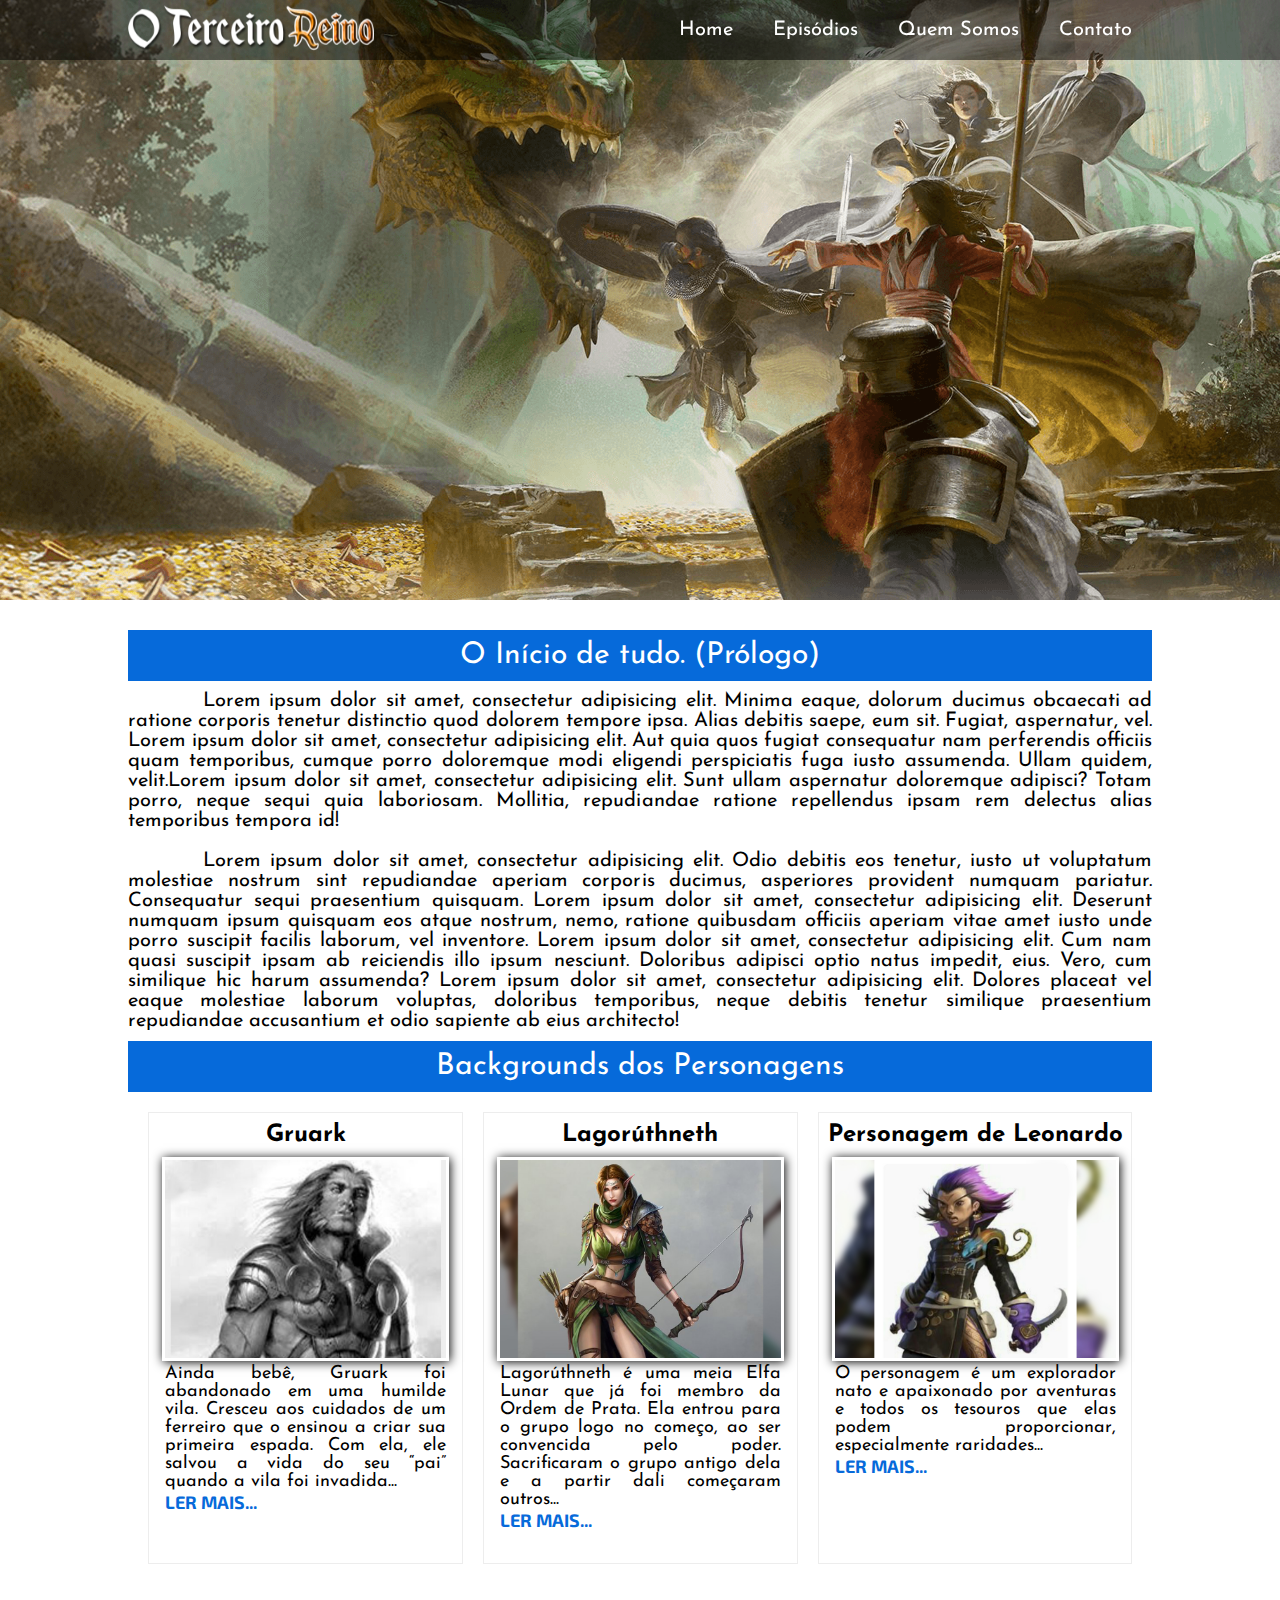
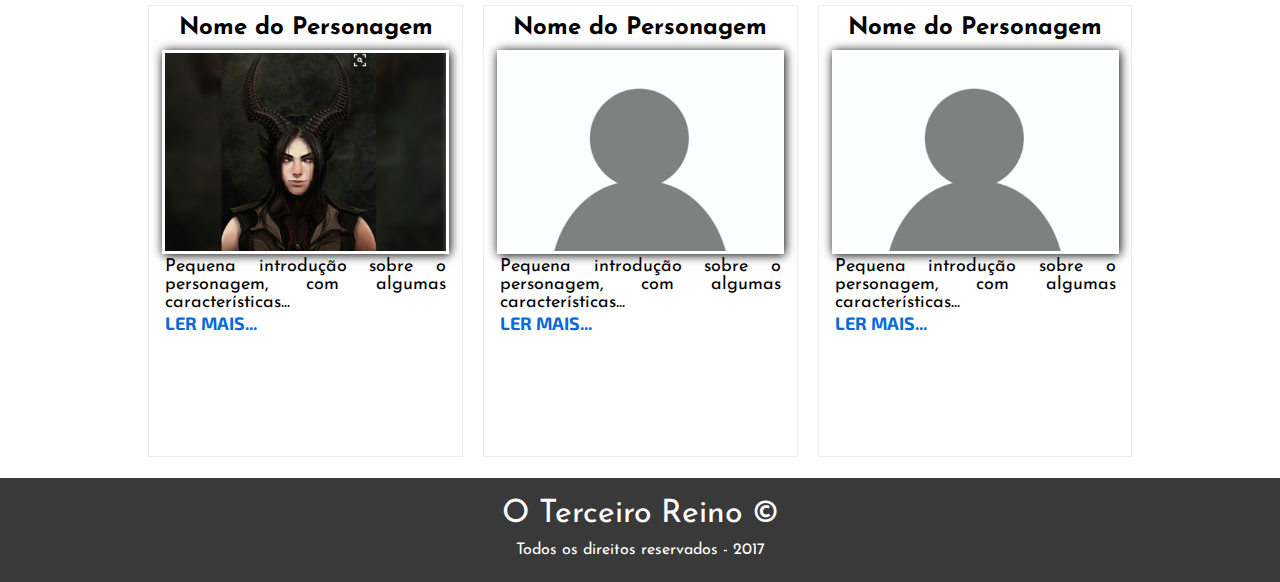
==== index.html @ f10a7f76 "Add files via upload" ====
<!DOCTYPE html>
<html lang="pt-br">
<head>
	<meta charset="UTF-8">
	<meta name="viewport" content="width=device-width, initial-scale=1, user-scalable=no">

	<link rel="stylesheet" href="css/style.css">

	<title>O Terceiro Reino - D&D</title>
</head>
<body>
	<section class="container">
		<header>
			<input type="checkbox" id="btn_menu">
			<label for="btn_menu"><div class="barrinha"></div><!--&#9776; Menu--></label>
			<a href="#"><img class="logo" src="images/logo2.png" title="Início" alt=""></a>
			<nav class="menu">
				<ul>
					<li><a href="#">Home</a></li>
					<li><a href="#">Episódios</a></li>
					<li><a href="#">Quem Somos</a></li>
					<li><a href="#">Contato</a></li>
				</ul>
			</nav>
			<div class="img-bg"></div>
		</header>
		<section class="cont-1">
			<h1>O Início de tudo. (Prólogo)</h1>
			<p class="parag-1">Lorem ipsum dolor sit amet, consectetur adipisicing elit. Minima eaque, dolorum ducimus obcaecati ad ratione corporis tenetur distinctio quod dolorem tempore ipsa. Alias debitis saepe, eum sit. Fugiat, aspernatur, vel. Lorem ipsum dolor sit amet, consectetur adipisicing elit. Aut quia quos fugiat consequatur nam perferendis officiis quam temporibus, cumque porro doloremque modi eligendi perspiciatis fuga iusto assumenda. Ullam quidem, velit.Lorem ipsum dolor sit amet, consectetur adipisicing elit. Sunt ullam aspernatur doloremque adipisci? Totam porro, neque sequi quia laboriosam. Mollitia, repudiandae ratione repellendus ipsam rem delectus alias temporibus tempora id!</p>
			<p class="parag-1">Lorem ipsum dolor sit amet, consectetur adipisicing elit. Odio debitis eos tenetur, iusto ut voluptatum molestiae nostrum sint repudiandae aperiam corporis ducimus, asperiores provident numquam pariatur. Consequatur sequi praesentium quisquam. Lorem ipsum dolor sit amet, consectetur adipisicing elit. Deserunt numquam ipsum quisquam eos atque nostrum, nemo, ratione quibusdam officiis aperiam vitae amet iusto unde porro suscipit facilis laborum, vel inventore. Lorem ipsum dolor sit amet, consectetur adipisicing elit. Cum nam quasi suscipit ipsam ab reiciendis illo ipsum nesciunt. Doloribus adipisci optio natus impedit, eius. Vero, cum similique hic harum assumenda? Lorem ipsum dolor sit amet, consectetur adipisicing elit. Dolores placeat vel eaque molestiae laborum voluptas, doloribus temporibus, neque debitis tenetur similique praesentium repudiandae accusantium et odio sapiente ab eius architecto!</p>
			

			<h1>Backgrounds dos Personagens</h1>
			<div class="persona persona-1">
				<h2>Gruark</h2>
				<img src="images/persona-1.jpg" alt="personagem 1">
				<p>Ainda bebê, Gruark foi abandonado em uma humilde vila. Cresceu aos cuidados de um ferreiro que o ensinou a criar sua primeira espada. Com ela, ele salvou a vida do seu “pai” quando a vila foi invadida...<br><span class="ler-mais"><a href="#">Ler mais...</a></span></p>
			</div>

			<div class="persona persona-2">
				<h2>Lagorúthneth</h2>
				<img src="images/persona-2.jpg" alt="personagem 2">
				<p>Lagorúthneth é uma meia Elfa Lunar que já foi membro da Ordem de Prata. Ela entrou para o grupo logo no começo, ao ser convencida pelo poder. Sacrificaram o grupo antigo dela e a partir dali começaram outros...<br><span class="ler-mais"><a href="#">Ler mais...</a></span></p>
			</div>

			<div class="persona persona-3">
				<h2>Personagem de Leonardo</h2>
				<img src="images/persona-3.jpg" alt="personagem 3">
				<p>O personagem é um explorador nato e apaixonado por aventuras e todos os tesouros que elas podem proporcionar, especialmente raridades...<br><span class="ler-mais"><a href="#">Ler mais...</a></span></p>
			</div>

			<div class="persona persona-4">
				<h2>Nome do Personagem</h2>
				<img src="images/persona-4.jpg" alt="personagem 4">
				<p>Pequena introdução sobre o personagem, com algumas características...<br><span class="ler-mais"><a href="#">Ler mais...</a></span></p>
			</div>

			<div class="persona persona-5">
				<h2>Nome do Personagem</h2>
				<img src="images/persona-defaut.jpg" alt="personagem 5">
				<p>Pequena introdução sobre o personagem, com algumas características...<br><span class="ler-mais"><a href="#">Ler mais...</a></span></p>
			</div>

			<div class="persona persona-6">
				<h2>Nome do Personagem</h2>
				<img src="images/persona-defaut.jpg" alt="personagem 6">
				<p>Pequena introdução sobre o personagem, com algumas características...<br><span class="ler-mais"><a href="#">Ler mais...</a></span></p>
			</div>


		</section>
		<footer class="rodape">
			<h1 class="text-rodape">O Terceiro Reino ©
			<br><span>Todos os direitos reservados - 2017</span></h1>
		</footer>

	</section>
</body>
</html>
---- css/style.css ----
@import url("https://fonts.googleapis.com/css?family=Josefin+Sans");
@import url("https://fonts.googleapis.com/css?family=Exo+2");
.logo {
  position: fixed;
  z-index: 1000;
  width: 250px;
  padding: 5px 0;
  left: 10%; }

#btn_menu {
  display: none; }

header label {
  font-size: 20px;
  font-family: "Josefin Sans", sans-serif;
  display: none; }

.menu {
  position: fixed;
  background-color: rgba(0, 0, 0, 0.5);
  width: 100%; }
  .menu ul {
    width: 90%;
    list-style: none;
    margin: 0;
    padding: 0;
    display: flex;
    justify-content: flex-end; }
    .menu ul li a {
      color: #fff;
      text-decoration: none;
      padding: 20px 20px;
      display: block;
      font-family: "Josefin Sans", sans-serif;
      font-size: 20px; }
    .menu ul li a:hover {
      background-color: #fff;
      color: #000; }

.img-bg {
  width: 100%;
  height: 600px;
  background-image: url(../images/bg.png);
  background-size: 100%;
  background-attachment: fixed;
  background-repeat: no-repeat;
  clear: both; }

.cont-1 {
  margin: 0 auto;
  width: 80%;
  height: 100%;
  padding: 30px 0 0 0; }
  .cont-1 h1 {
    font-weight: normal;
    margin: 0 auto;
    width: 100%;
    background-color: #066ada;
    padding: 10px 0;
    text-align: center;
    font-family: "Josefin Sans", sans-serif;
    font-size: 30px;
    color: #fff; }
  .cont-1 .parag-1 {
    padding: 10px 0 10px 0;
    text-align: justify;
    text-indent: 75px;
    font-family: "Josefin Sans", sans-serif;
    font-size: 20px; }

.persona {
  width: 30.5%;
  margin: 2% 0 2% 2%;
  border: 1px #ededed solid;
  height: 450px;
  display: inline-block;
  float: left;
  text-align: center; }
  .persona h2 {
    padding: 10px 0;
    font-family: "Josefin Sans", sans-serif; }
  .persona img {
    border: 3px solid #fff;
    width: 90%;
    transition: 0;
    box-shadow: 1px 1px 10px #000; }
  .persona p {
    text-align: justify;
    font-size: 18px;
    padding: 0 5%;
    font-family: "Josefin Sans", sans-serif; }
    .persona p span a {
      color: #066ada;
      text-decoration: none;
      font-weight: bold;
      font-family: "Exo 2", sans-serif;
      text-transform: uppercase;
      text-align: right; }
    .persona p span a:hover {
      color: #f90;
      text-decoration: underline; }

.persona:hover {
  box-shadow: 1px 1px 10px #000;
  border: 1px #fff solid;
  color: #fff; }
  .persona:hover img {
    border: 3px solid #fff; }

.persona-1:hover {
  background-color: grey;
  color: #fff; }

.persona-2:hover {
  background-color: blue;
  color: #fff; }

.persona-3:hover {
  background-color: purple;
  color: #fff; }

.persona-4:hover {
  background-color: green; }

.persona-5:hover {
  background-color: grey; }

.persona-6:hover {
  background-color: orange; }

@media screen and (min-width: 768px) and (max-width: 1000px) {
  .logo {
    top: 20%;
    position: absolute;
    width: 50%;
    left: 25%; } }
@media screen and (min-width: 0px) and (max-width: 768px) {
  .logo {
    top: 10%;
    left: 25%;
    position: absolute;
    width: 50%; }

  header label {
    z-index: 100000;
    display: block;
    background-color: #393939;
    padding: 20px;
    cursor: pointer; }
    header label .barrinha {
      width: 20px;
      height: 3px;
      background-color: #000;
      position: absolute;
      background-color: #fff; }
    header label .barrinha:after {
      position: absolute;
      content: "";
      width: 20px;
      height: 3px;
      top: 5px;
      left: 0;
      background-color: #fff; }
    header label .barrinha:before {
      position: absolute;
      content: "";
      width: 20px;
      height: 3px;
      top: -5px;
      left: 0;
      background-color: #fff; }

  .menu {
    position: relative;
    z-index: 1000; }
    .menu ul {
      position: absolute;
      width: 100%;
      flex-direction: column;
      margin-left: -100%;
      transition: 0.2s; }
      .menu ul a {
        text-align: center;
        background-color: rgba(0, 0, 0, 0.5); }

  #btn_menu:checked ~ .menu ul {
    margin-left: 0; }

  .img-bg {
    width: 100%;
    height: 300px;
    background-size: 100%;
    background-attachment: fixed;
    background-repeat: no-repeat;
    background-position: top; }

  .cont-1 {
    margin: 0 auto;
    width: 90%;
    height: 100%;
    padding: 30px 0 0 0; }

  .persona {
    width: 100%;
    height: 100%; } }
.rodape {
  width: 100%;
  background-color: #393939;
  clear: both; }
  .rodape .text-rodape {
    font-family: "Josefin Sans", sans-serif;
    color: #fff;
    text-align: center;
    padding: 20px;
    font-weight: normal; }
    .rodape .text-rodape span {
      font-family: "Josefin Sans", sans-serif;
      font-size: 16px; }

* {
  padding: 0;
  margin: 0;
  font-family: arial; }

/*# sourceMappingURL=style.css.map */
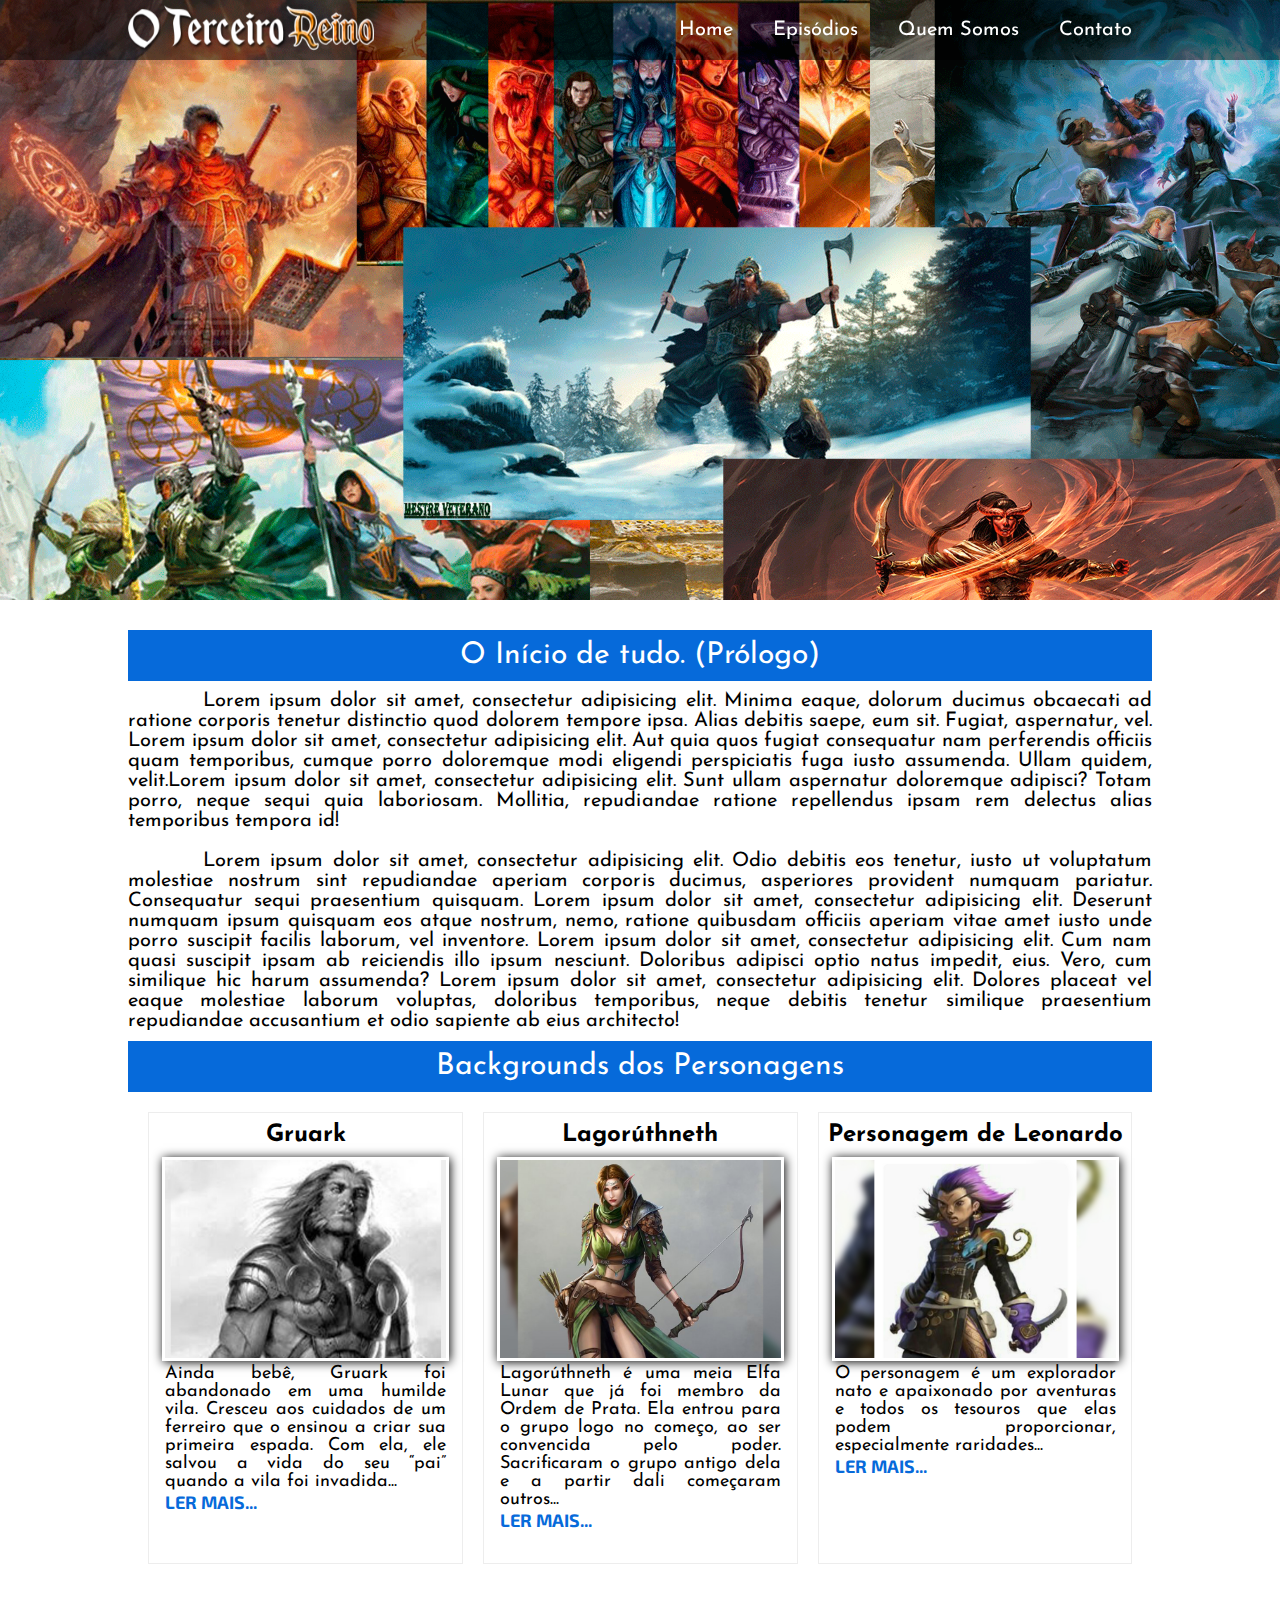
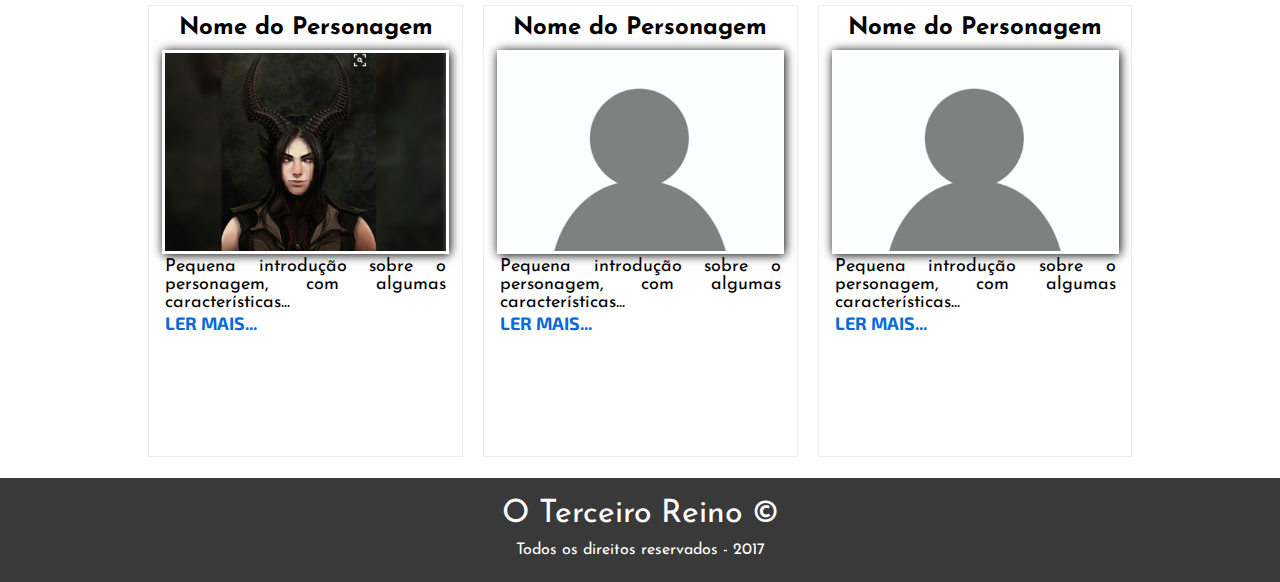
==== commit 1347e902: "Add files via upload" ====
--- a/index.html
+++ b/index.html
@@ -5,6 +5,23 @@
 	<meta name="viewport" content="width=device-width, initial-scale=1, user-scalable=no">
 
 	<link rel="stylesheet" href="css/style.css">
+	<script src="js/jquery-3.1.1.min.js"></script>
+	<script>
+		$(document).ready(function(){
+		$('div.img-bg').each(function(){
+			var $obj = $(this);
+
+		$(window).scroll(function() {
+			var yPos = -($(window).scrollTop() / $obj.data('speed')); 
+
+			var bgpos = '50% '+ yPos + 'px';
+
+			$obj.css('background-position', bgpos );
+
+		}); 
+		});	
+		});
+	</script>
 
 	<title>O Terceiro Reino - D&D</title>
 </head>
@@ -22,13 +39,27 @@
 					<li><a href="#">Contato</a></li>
 				</ul>
 			</nav>
-			<div class="img-bg"></div>
+			<div class="img-bg" data-speed="10"></div>
 		</header>
 		<section class="cont-1">
 			<h1>O Início de tudo. (Prólogo)</h1>
 			<p class="parag-1">Lorem ipsum dolor sit amet, consectetur adipisicing elit. Minima eaque, dolorum ducimus obcaecati ad ratione corporis tenetur distinctio quod dolorem tempore ipsa. Alias debitis saepe, eum sit. Fugiat, aspernatur, vel. Lorem ipsum dolor sit amet, consectetur adipisicing elit. Aut quia quos fugiat consequatur nam perferendis officiis quam temporibus, cumque porro doloremque modi eligendi perspiciatis fuga iusto assumenda. Ullam quidem, velit.Lorem ipsum dolor sit amet, consectetur adipisicing elit. Sunt ullam aspernatur doloremque adipisci? Totam porro, neque sequi quia laboriosam. Mollitia, repudiandae ratione repellendus ipsam rem delectus alias temporibus tempora id!</p>
 			<p class="parag-1">Lorem ipsum dolor sit amet, consectetur adipisicing elit. Odio debitis eos tenetur, iusto ut voluptatum molestiae nostrum sint repudiandae aperiam corporis ducimus, asperiores provident numquam pariatur. Consequatur sequi praesentium quisquam. Lorem ipsum dolor sit amet, consectetur adipisicing elit. Deserunt numquam ipsum quisquam eos atque nostrum, nemo, ratione quibusdam officiis aperiam vitae amet iusto unde porro suscipit facilis laborum, vel inventore. Lorem ipsum dolor sit amet, consectetur adipisicing elit. Cum nam quasi suscipit ipsam ab reiciendis illo ipsum nesciunt. Doloribus adipisci optio natus impedit, eius. Vero, cum similique hic harum assumenda? Lorem ipsum dolor sit amet, consectetur adipisicing elit. Dolores placeat vel eaque molestiae laborum voluptas, doloribus temporibus, neque debitis tenetur similique praesentium repudiandae accusantium et odio sapiente ab eius architecto!</p>
-			
+
+
+<!-- ========ANUNCIO 1 ===========================-->
+			<div>
+				<script async src="//pagead2.googlesyndication.com/pagead/js/adsbygoogle.js"></script>
+				<!-- anuncio-3r-1 -->
+				<ins class="adsbygoogle"
+				     style="display:block"
+				     data-ad-client="ca-pub-7145956446323439"
+				     data-ad-slot="9994395283"
+				     data-ad-format="auto"></ins>
+				<script>
+				(adsbygoogle = window.adsbygoogle || []).push({});
+				</script>
+			</div>
 
 			<h1>Backgrounds dos Personagens</h1>
 			<div class="persona persona-1">
--- a/css/style.css
+++ b/css/style.css
@@ -43,8 +43,7 @@
   background-image: url(../images/bg.png);
   background-size: 100%;
   background-attachment: fixed;
-  background-repeat: no-repeat;
-  clear: both; }
+  background-repeat: repeat; }
 
 .cont-1 {
   margin: 0 auto;
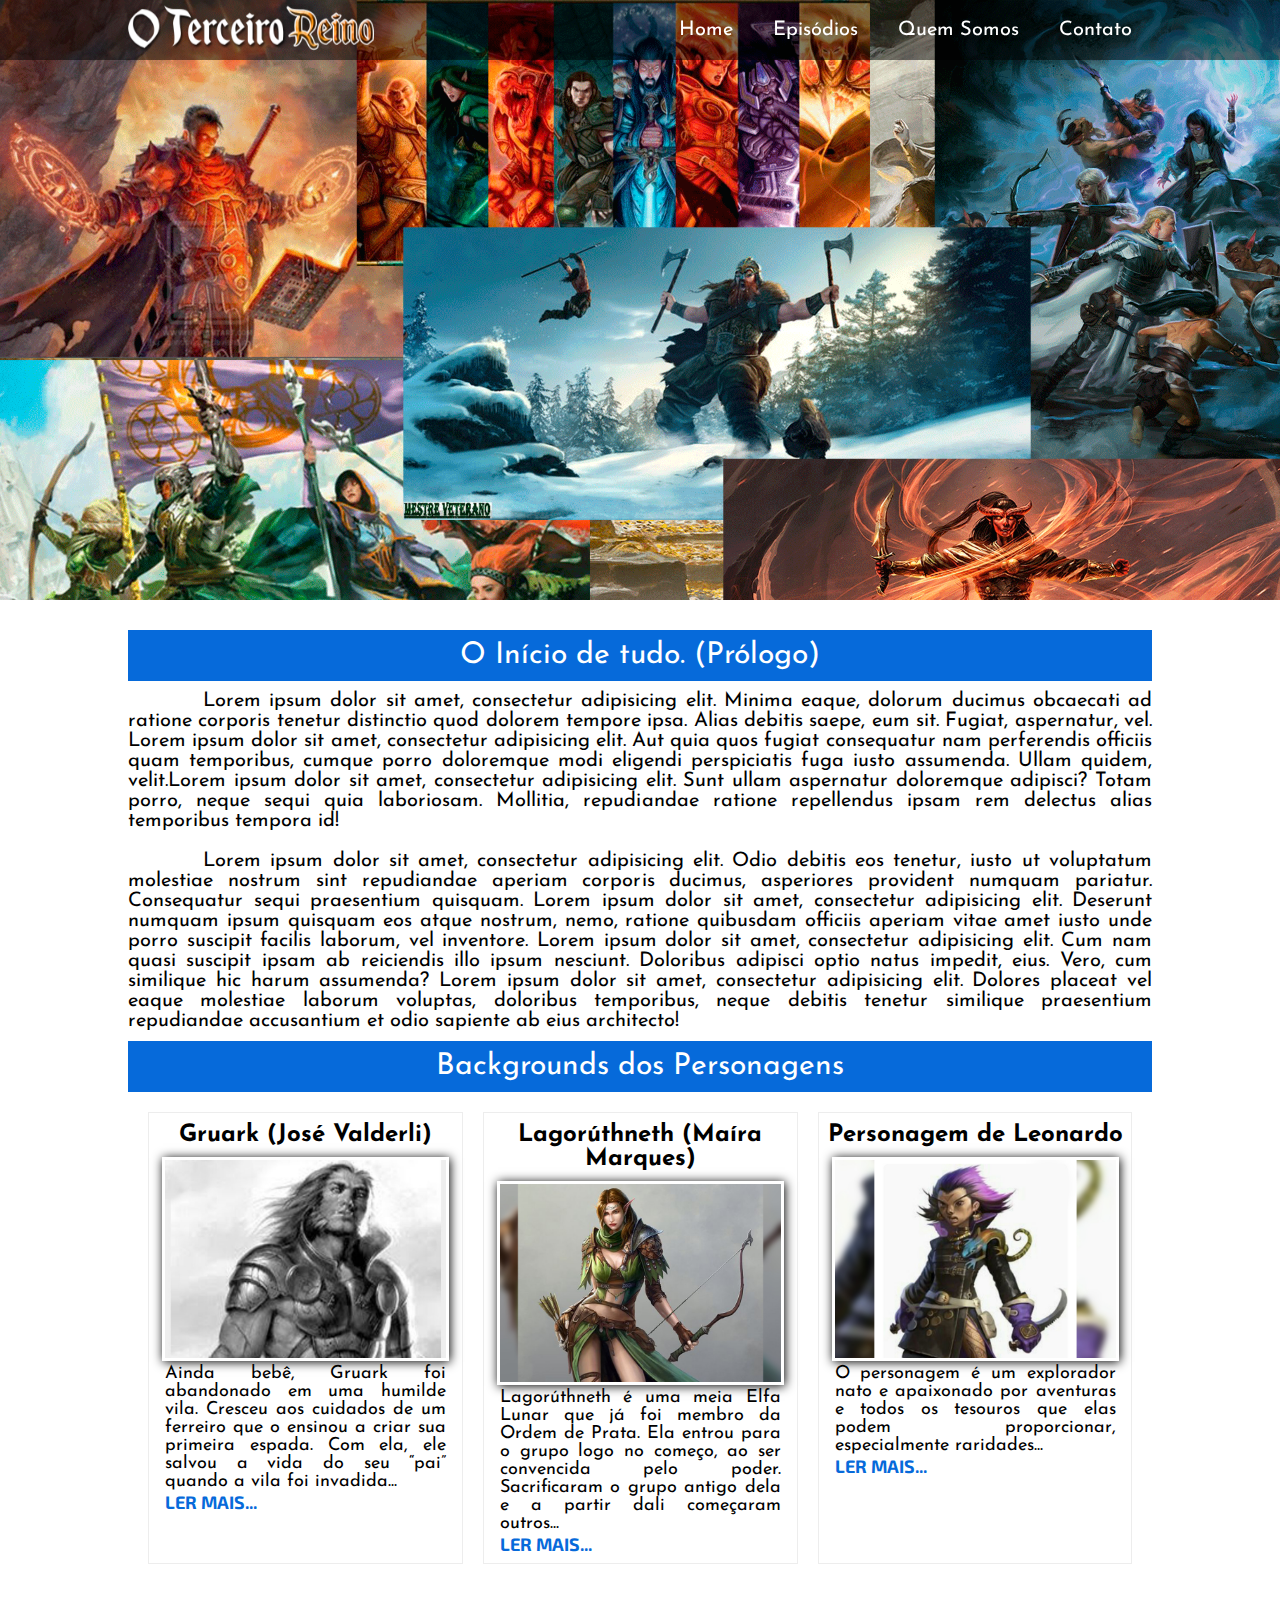
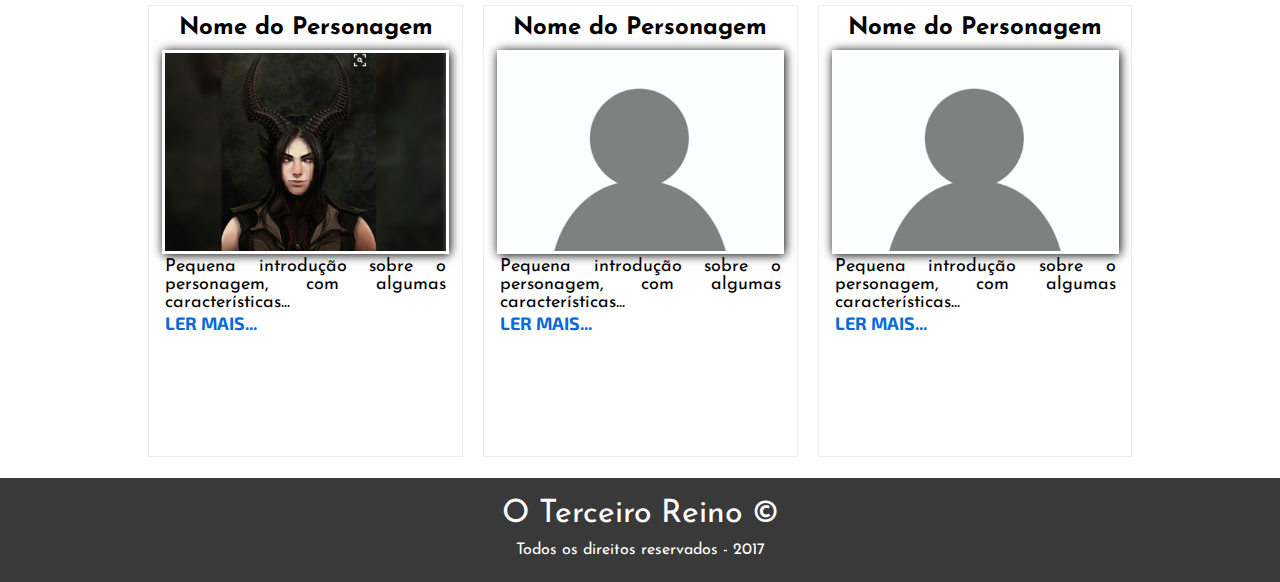
==== commit 65728c4e: "Add files via upload" ====
--- a/index.html
+++ b/index.html
@@ -3,30 +3,18 @@
 <head>
 	<meta charset="UTF-8">
 	<meta name="viewport" content="width=device-width, initial-scale=1, user-scalable=no">
+	<meta name="theme-color" content="#b90000">
 
 	<link rel="stylesheet" href="css/style.css">
 	<script src="js/jquery-3.1.1.min.js"></script>
-	<script>
-		$(document).ready(function(){
-		$('div.img-bg').each(function(){
-			var $obj = $(this);
+	<script src="js/javascript.js"></script>
 
-		$(window).scroll(function() {
-			var yPos = -($(window).scrollTop() / $obj.data('speed')); 
-
-			var bgpos = '50% '+ yPos + 'px';
-
-			$obj.css('background-position', bgpos );
-
-		}); 
-		});	
-		});
-	</script>
 
 	<title>O Terceiro Reino - D&D</title>
 </head>
+
 <body>
-	<section class="container">
+	<section class="container" id="all">
 		<header>
 			<input type="checkbox" id="btn_menu">
 			<label for="btn_menu"><div class="barrinha"></div><!--&#9776; Menu--></label>
@@ -63,13 +51,13 @@
 
 			<h1>Backgrounds dos Personagens</h1>
 			<div class="persona persona-1">
-				<h2>Gruark</h2>
+				<h2>Gruark (José Valderli)</h2>
 				<img src="images/persona-1.jpg" alt="personagem 1">
 				<p>Ainda bebê, Gruark foi abandonado em uma humilde vila. Cresceu aos cuidados de um ferreiro que o ensinou a criar sua primeira espada. Com ela, ele salvou a vida do seu “pai” quando a vila foi invadida...<br><span class="ler-mais"><a href="#">Ler mais...</a></span></p>
 			</div>
 
 			<div class="persona persona-2">
-				<h2>Lagorúthneth</h2>
+				<h2>Lagorúthneth (Maíra Marques)</h2>
 				<img src="images/persona-2.jpg" alt="personagem 2">
 				<p>Lagorúthneth é uma meia Elfa Lunar que já foi membro da Ordem de Prata. Ela entrou para o grupo logo no começo, ao ser convencida pelo poder. Sacrificaram o grupo antigo dela e a partir dali começaram outros...<br><span class="ler-mais"><a href="#">Ler mais...</a></span></p>
 			</div>
@@ -103,6 +91,8 @@
 		<footer class="rodape">
 			<h1 class="text-rodape">O Terceiro Reino ©
 			<br><span>Todos os direitos reservados - 2017</span></h1>
+		
+
 		</footer>
 
 	</section>
--- a/css/style.css
+++ b/css/style.css
@@ -18,7 +18,8 @@
 .menu {
   position: fixed;
   background-color: rgba(0, 0, 0, 0.5);
-  width: 100%; }
+  width: 100%;
+  z-index: 2; }
   .menu ul {
     width: 90%;
     list-style: none;
@@ -40,6 +41,7 @@
 .img-bg {
   width: 100%;
   height: 600px;
+  background-color: blue;
   background-image: url(../images/bg.png);
   background-size: 100%;
   background-attachment: fixed;
@@ -60,6 +62,8 @@
     font-family: "Josefin Sans", sans-serif;
     font-size: 30px;
     color: #fff; }
+  .cont-1 div {
+    z-index: 0; }
   .cont-1 .parag-1 {
     padding: 10px 0 10px 0;
     text-align: justify;
@@ -143,7 +147,7 @@
   header label {
     z-index: 100000;
     display: block;
-    background-color: #393939;
+    background-color: #b90000;
     padding: 20px;
     cursor: pointer; }
     header label .barrinha {
@@ -151,7 +155,8 @@
       height: 3px;
       background-color: #000;
       position: absolute;
-      background-color: #fff; }
+      background-color: #fff;
+      transition: all 0.3s linear; }
     header label .barrinha:after {
       position: absolute;
       content: "";
@@ -159,7 +164,8 @@
       height: 3px;
       top: 5px;
       left: 0;
-      background-color: #fff; }
+      background-color: #fff;
+      transition: all 0.3s linear; }
     header label .barrinha:before {
       position: absolute;
       content: "";
@@ -167,9 +173,11 @@
       height: 3px;
       top: -5px;
       left: 0;
-      background-color: #fff; }
+      background-color: #fff;
+      transition: all 0.3s linear; }
 
   .menu {
+    background-color: rgba(0, 0, 0, 0.5);
     position: relative;
     z-index: 1000; }
     .menu ul {
@@ -178,19 +186,27 @@
       flex-direction: column;
       margin-left: -100%;
       transition: 0.2s; }
-      .menu ul a {
+      .menu ul li a {
         text-align: center;
-        background-color: rgba(0, 0, 0, 0.5); }
+        background-color: rgba(185, 0, 0, 0.8); }
 
   #btn_menu:checked ~ .menu ul {
     margin-left: 0; }
+
+  #btn_menu:checked ~ label .barrinha {
+    background-color: transparent; }
+
+  #btn_menu:checked ~ label .barrinha:before {
+    transform: translate(0px, 5px) rotate(45deg); }
+
+  #btn_menu:checked ~ label .barrinha:after {
+    transform: translate(0px, -5px) rotate(-45deg); }
 
   .img-bg {
     width: 100%;
     height: 300px;
     background-size: 100%;
     background-attachment: fixed;
-    background-repeat: no-repeat;
     background-position: top; }
 
   .cont-1 {
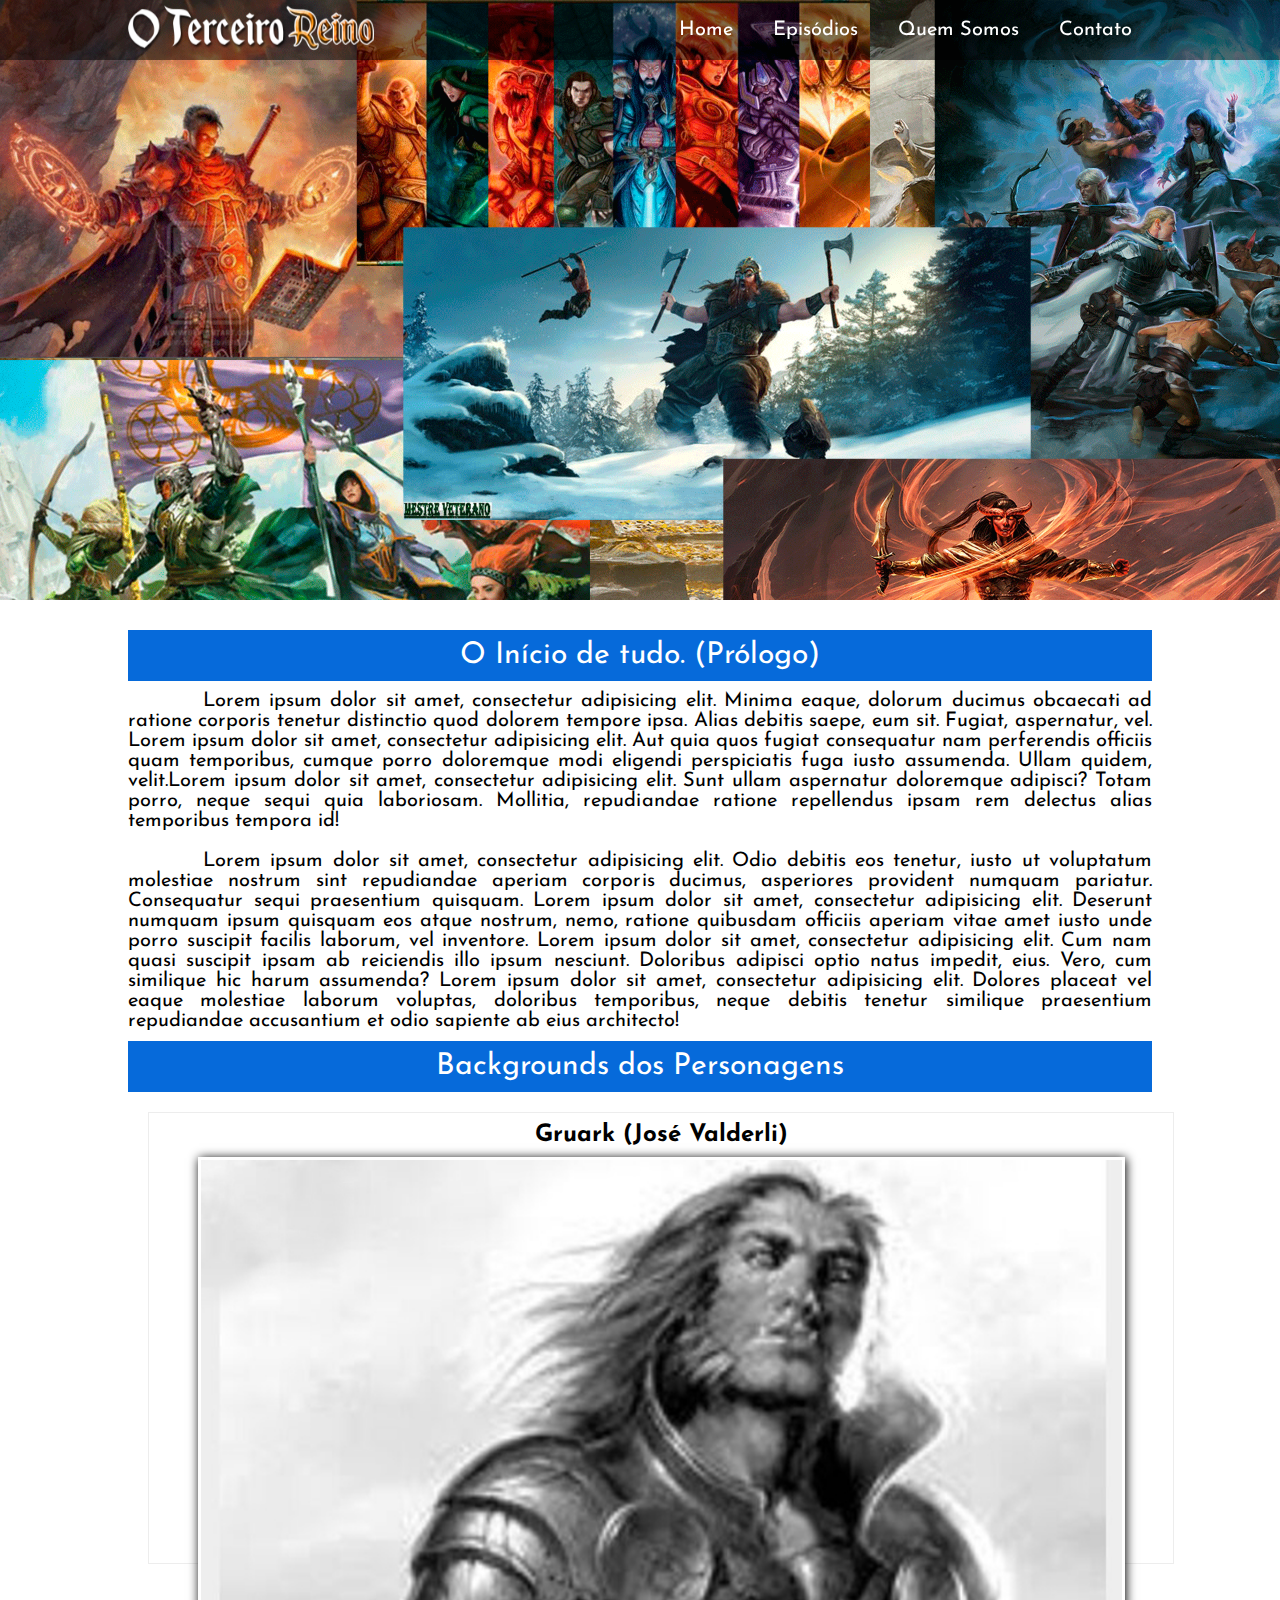
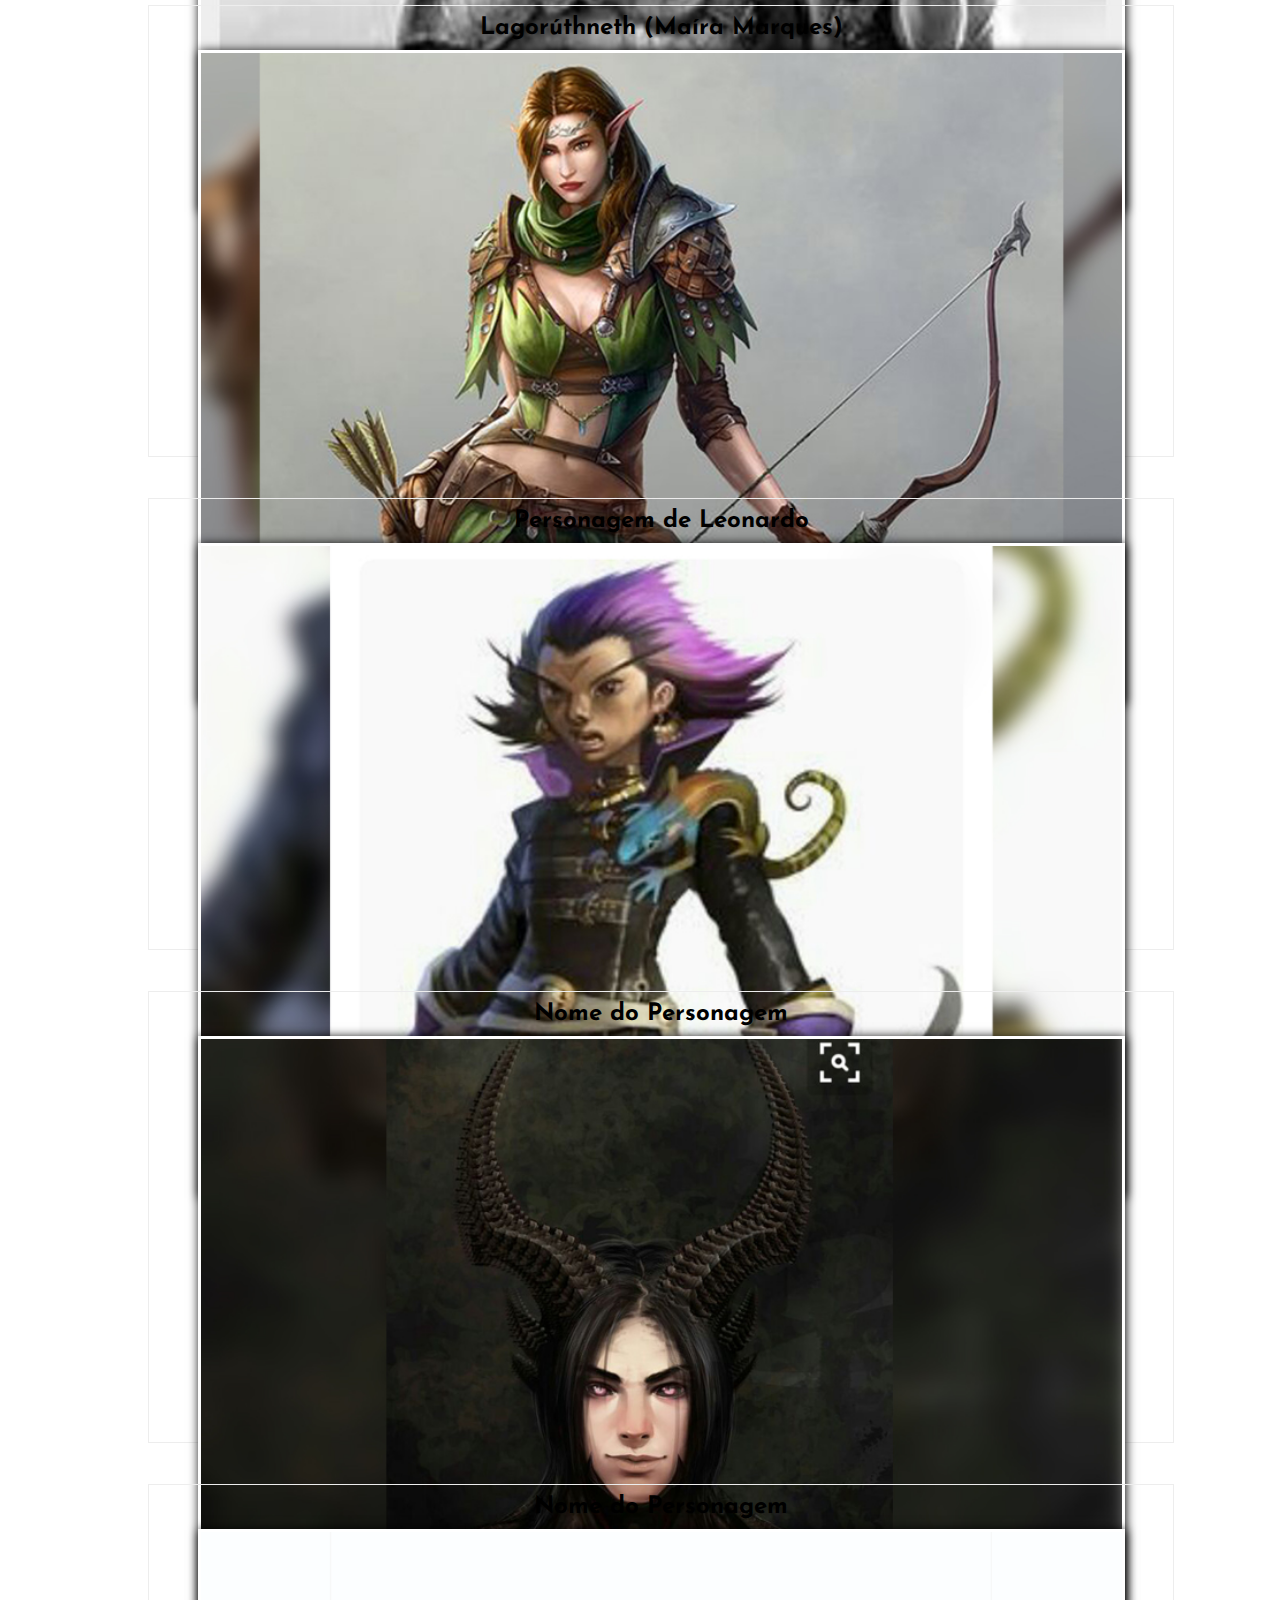
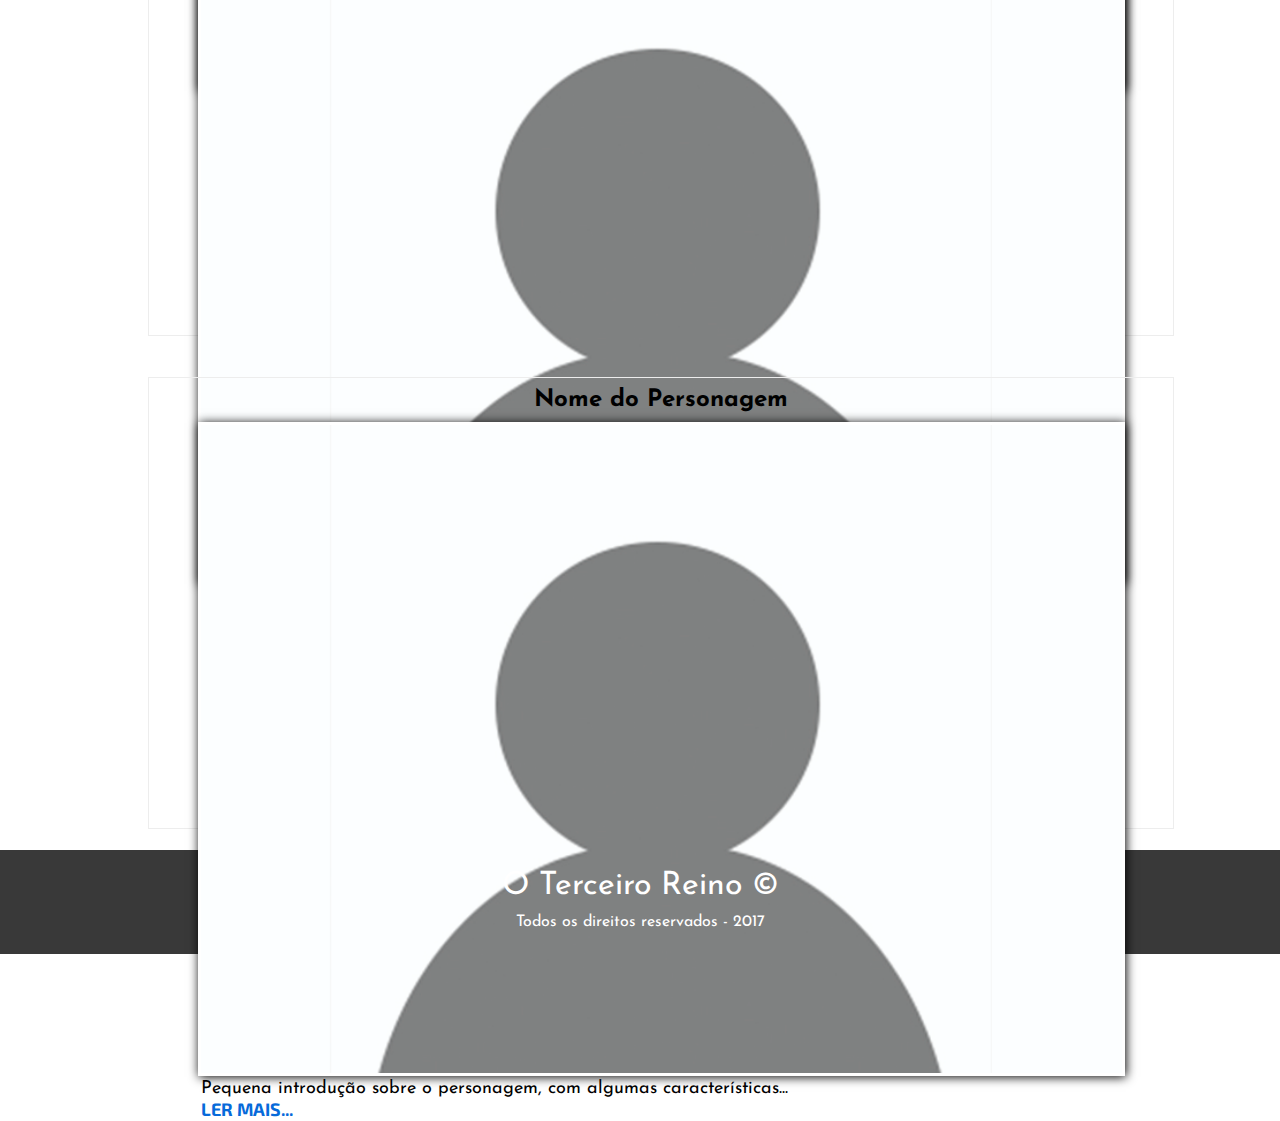
==== commit f0ac50b8: "Add files via upload" ====
--- a/index.html
+++ b/index.html
@@ -37,7 +37,7 @@
 
 <!-- ========ANUNCIO 1 ===========================-->
 			<div>
-				<script async src="//pagead2.googlesyndication.com/pagead/js/adsbygoogle.js"></script>
+			<script async src="//pagead2.googlesyndication.com/pagead/js/adsbygoogle.js"></script>
 				<!-- anuncio-3r-1 -->
 				<ins class="adsbygoogle"
 				     style="display:block"
--- a/css/style.css
+++ b/css/style.css
@@ -63,7 +63,8 @@
     font-size: 30px;
     color: #fff; }
   .cont-1 div {
-    z-index: 0; }
+    z-index: 0;
+    width: 100%; }
   .cont-1 .parag-1 {
     padding: 10px 0 10px 0;
     text-align: justify;
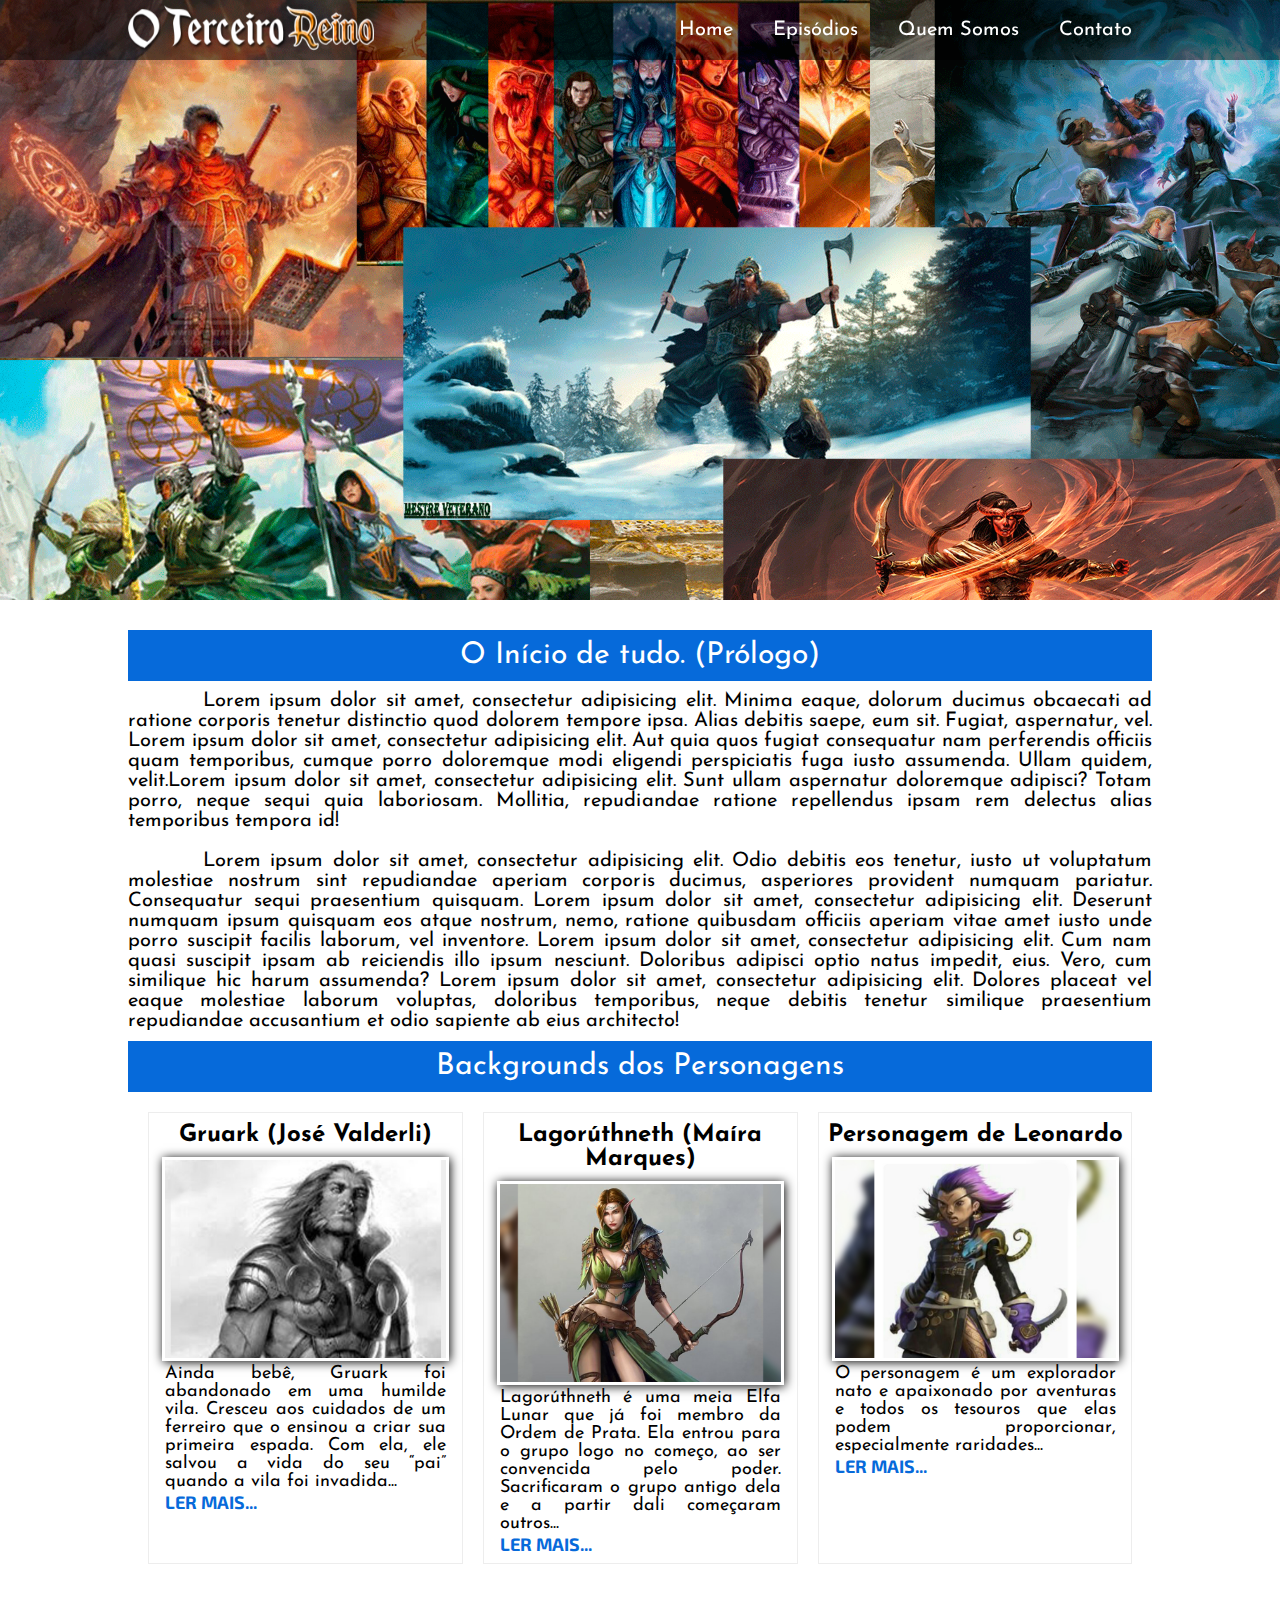
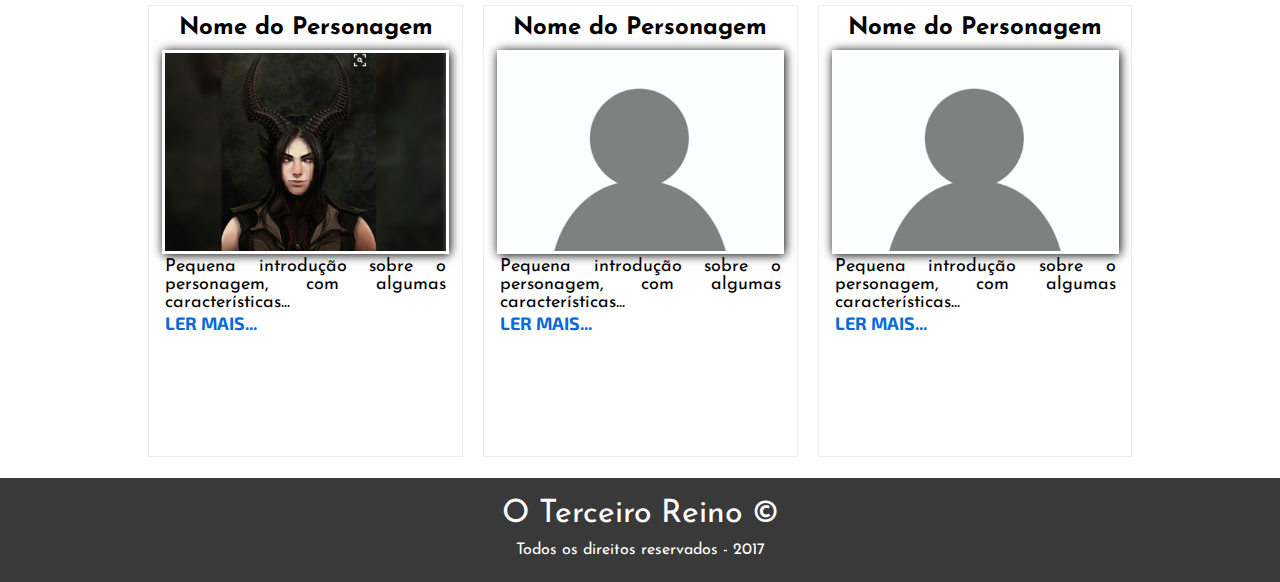
==== commit bec02b21: "Rename index-.html to index.html" ====
--- a/index.html
+++ b/index.html
@@ -97,4 +97,4 @@
 
 	</section>
 </body>
-</html>+</html>
--- a/css/style.css
+++ b/css/style.css
@@ -62,7 +62,7 @@
     font-family: "Josefin Sans", sans-serif;
     font-size: 30px;
     color: #fff; }
-  .cont-1 div {
+  .cont-1 .ad-1 {
     z-index: 0;
     width: 100%; }
   .cont-1 .parag-1 {
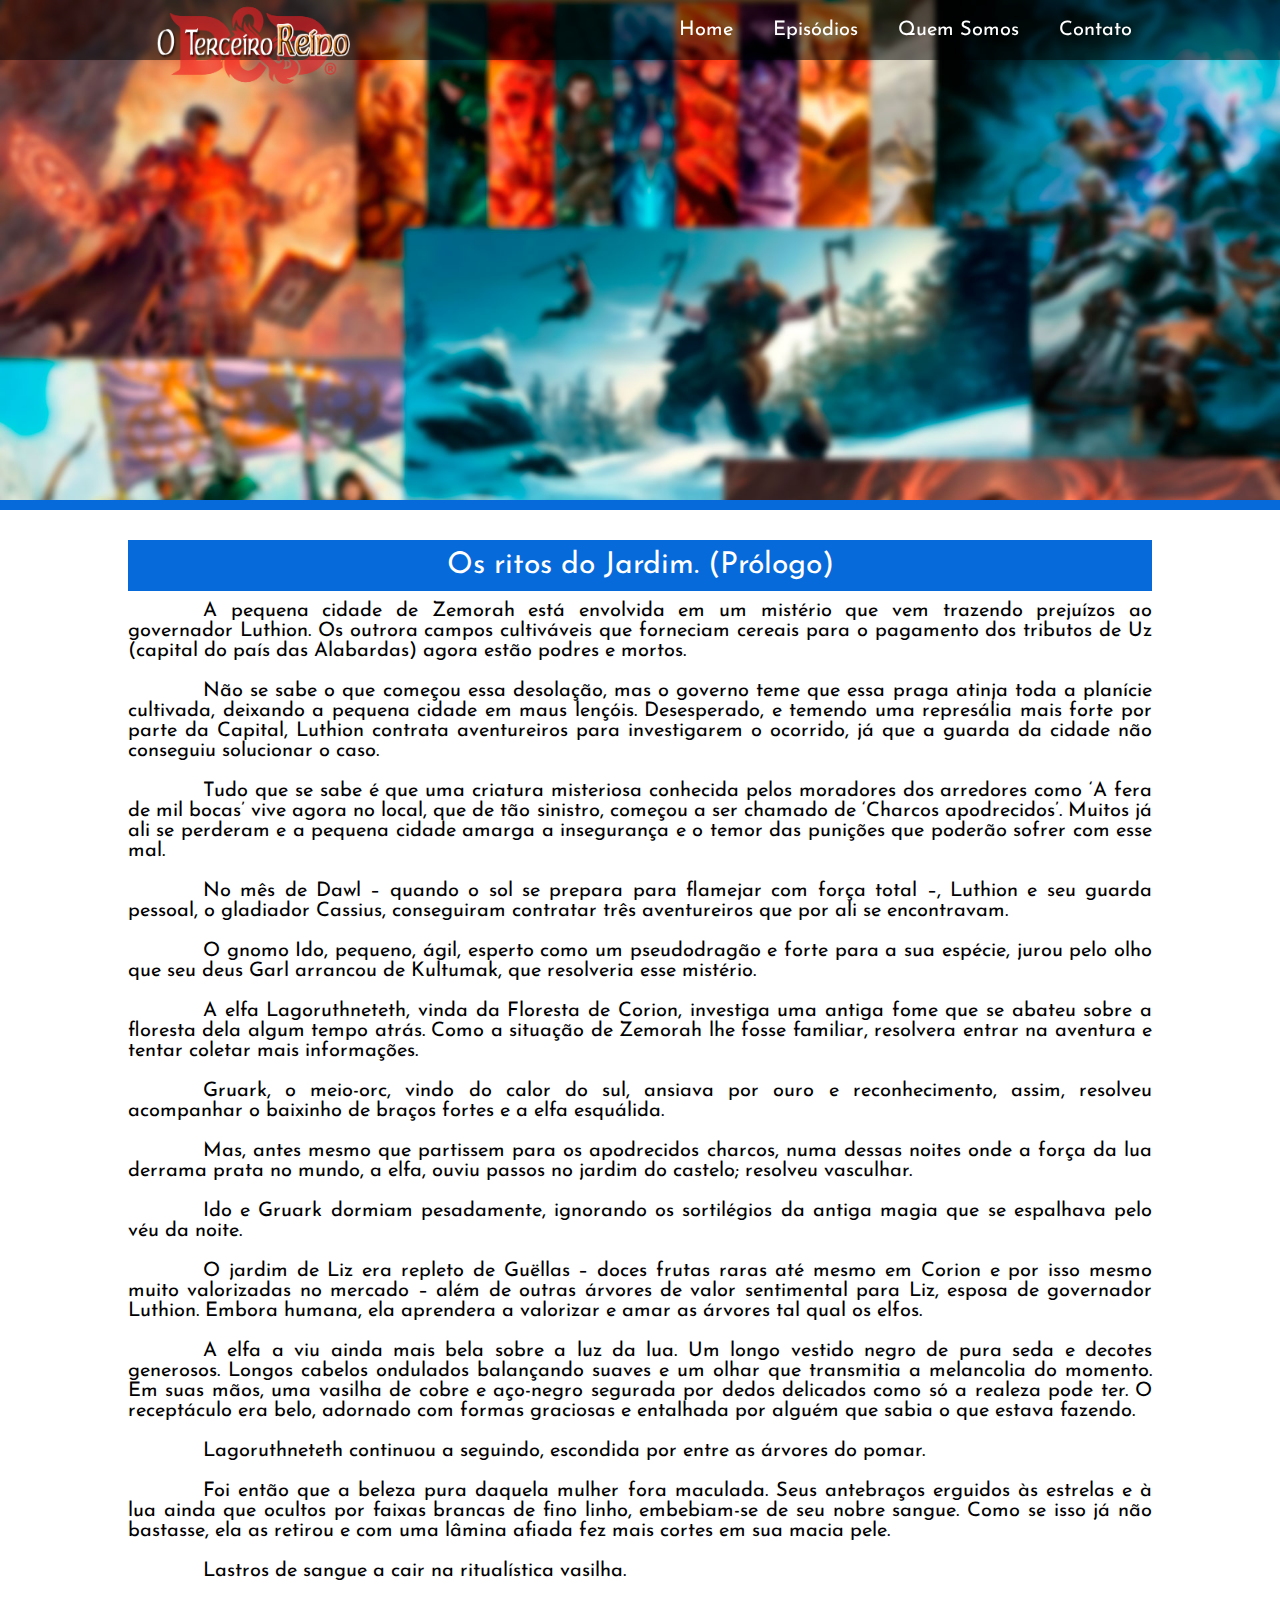
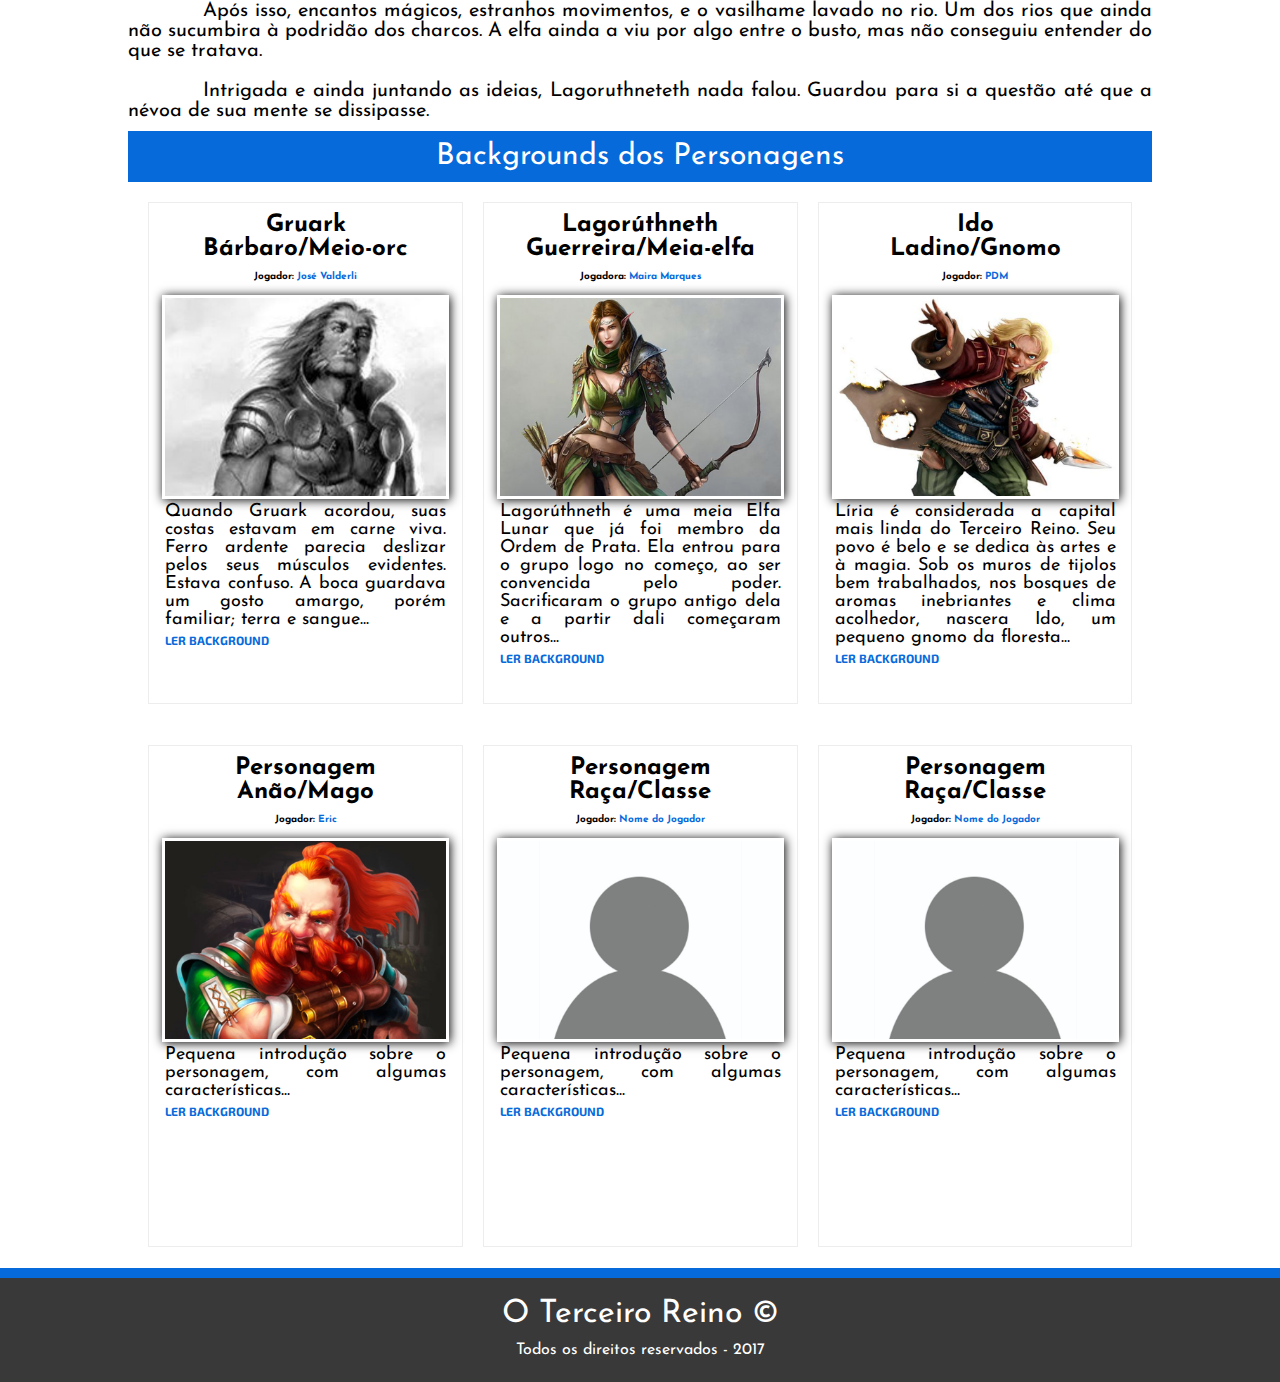
==== commit 50aea0dc: "Add files via upload" ====
--- a/index.html
+++ b/index.html
@@ -6,9 +6,12 @@
 	<meta name="theme-color" content="#b90000">
 
 	<link rel="stylesheet" href="css/style.css">
-	<script src="js/jquery-3.1.1.min.js"></script>
+	
+	<script src="js/jquery-3.2.0.min.js"></script>
 	<script src="js/javascript.js"></script>
+	<script src="js/link-topo.js"></script>
 
+	<link href="css/font-awesome.min.css" rel="stylesheet">
 
 	<title>O Terceiro Reino - D&D</title>
 </head>
@@ -21,22 +24,37 @@
 			<a href="#"><img class="logo" src="images/logo2.png" title="Início" alt=""></a>
 			<nav class="menu">
 				<ul>
-					<li><a href="#">Home</a></li>
-					<li><a href="#">Episódios</a></li>
-					<li><a href="#">Quem Somos</a></li>
+					<li><a href="index.html">Home</a></li>
+					<li><a href="ep01.html">Episódios</a></li>
+					<li><a href="quem-somos.html">Quem Somos</a></li>
 					<li><a href="#">Contato</a></li>
 				</ul>
 			</nav>
 			<div class="img-bg" data-speed="10"></div>
 		</header>
+		<div class="bar-div"></div>
 		<section class="cont-1">
-			<h1>O Início de tudo. (Prólogo)</h1>
-			<p class="parag-1">Lorem ipsum dolor sit amet, consectetur adipisicing elit. Minima eaque, dolorum ducimus obcaecati ad ratione corporis tenetur distinctio quod dolorem tempore ipsa. Alias debitis saepe, eum sit. Fugiat, aspernatur, vel. Lorem ipsum dolor sit amet, consectetur adipisicing elit. Aut quia quos fugiat consequatur nam perferendis officiis quam temporibus, cumque porro doloremque modi eligendi perspiciatis fuga iusto assumenda. Ullam quidem, velit.Lorem ipsum dolor sit amet, consectetur adipisicing elit. Sunt ullam aspernatur doloremque adipisci? Totam porro, neque sequi quia laboriosam. Mollitia, repudiandae ratione repellendus ipsam rem delectus alias temporibus tempora id!</p>
-			<p class="parag-1">Lorem ipsum dolor sit amet, consectetur adipisicing elit. Odio debitis eos tenetur, iusto ut voluptatum molestiae nostrum sint repudiandae aperiam corporis ducimus, asperiores provident numquam pariatur. Consequatur sequi praesentium quisquam. Lorem ipsum dolor sit amet, consectetur adipisicing elit. Deserunt numquam ipsum quisquam eos atque nostrum, nemo, ratione quibusdam officiis aperiam vitae amet iusto unde porro suscipit facilis laborum, vel inventore. Lorem ipsum dolor sit amet, consectetur adipisicing elit. Cum nam quasi suscipit ipsam ab reiciendis illo ipsum nesciunt. Doloribus adipisci optio natus impedit, eius. Vero, cum similique hic harum assumenda? Lorem ipsum dolor sit amet, consectetur adipisicing elit. Dolores placeat vel eaque molestiae laborum voluptas, doloribus temporibus, neque debitis tenetur similique praesentium repudiandae accusantium et odio sapiente ab eius architecto!</p>
+			<h1>Os ritos do Jardim. (Prólogo)</h1>
+			<p class="parag-1">A pequena cidade de Zemorah está envolvida em um mistério que vem trazendo prejuízos ao governador Luthion. Os outrora campos cultiváveis que forneciam cereais para o pagamento dos tributos de Uz (capital do país das Alabardas) agora estão podres e mortos.</p>
+			<p class="parag-1">Não se sabe o que começou essa desolação, mas o governo teme que essa praga atinja toda a planície cultivada, deixando a pequena cidade em maus lençóis. Desesperado, e temendo uma represália mais forte por parte da Capital, Luthion contrata aventureiros para investigarem o ocorrido, já que a guarda da cidade não conseguiu solucionar o caso.</p>
+			<p class="parag-1">Tudo que se sabe é que uma criatura misteriosa conhecida pelos moradores dos arredores como ‘A fera de mil bocas’ vive agora no local, que de tão sinistro, começou a ser chamado de ‘Charcos apodrecidos’. Muitos já ali se perderam e a pequena cidade amarga a insegurança e o temor das punições que poderão sofrer com esse mal.</p>
+			<p class="parag-1">No mês de Dawl – quando o sol se prepara para flamejar com força total –, Luthion e seu guarda pessoal, o gladiador Cassius, conseguiram contratar três aventureiros que por ali se encontravam.</p>
+			<p class="parag-1">O gnomo Ido, pequeno, ágil, esperto como um pseudodragão e forte para a sua espécie, jurou pelo olho que seu deus Garl arrancou de Kultumak, que resolveria esse mistério.</p>
+			<p class="parag-1">A elfa Lagoruthneteth, vinda da Floresta de Corion, investiga uma antiga fome que se abateu sobre a floresta dela algum tempo atrás. Como a situação de Zemorah lhe fosse familiar, resolvera entrar na aventura e tentar coletar mais informações.</p>
+			<p class="parag-1">Gruark, o meio-orc, vindo do calor do sul, ansiava por ouro e reconhecimento, assim, resolveu acompanhar o baixinho de braços fortes e a elfa esquálida.</p>
+			<p class="parag-1">Mas, antes mesmo que partissem para os apodrecidos charcos, numa dessas noites onde a força da lua derrama prata no mundo, a elfa, ouviu passos no jardim do castelo; resolveu vasculhar.</p>
+			<p class="parag-1">Ido e Gruark dormiam pesadamente, ignorando os sortilégios da antiga magia que se espalhava pelo véu da noite.</p>
+			<p class="parag-1">O jardim de Liz era repleto de Guëllas – doces frutas raras até mesmo em Corion e por isso mesmo muito valorizadas no mercado – além de outras árvores de valor sentimental para Liz, esposa de governador Luthion. Embora humana, ela aprendera a valorizar e amar as árvores tal qual os elfos.</p>
+			<p class="parag-1">A elfa a viu ainda mais bela sobre a luz da lua. Um longo vestido negro de pura seda e decotes generosos. Longos cabelos ondulados balançando suaves e um olhar que transmitia a melancolia do momento. Em suas mãos, uma vasilha de cobre e aço-negro segurada por dedos delicados como só a realeza pode ter. O receptáculo era belo, adornado com formas graciosas e entalhada por alguém que sabia o que estava fazendo.</p>
+			<p class="parag-1">Lagoruthneteth continuou a seguindo, escondida por entre as árvores do pomar.</p>
+			<p class="parag-1">Foi então que a beleza pura daquela mulher fora maculada. Seus antebraços erguidos às estrelas e à lua ainda que ocultos por faixas brancas de fino linho, embebiam-se de seu nobre sangue. Como se isso já não bastasse, ela as retirou e com uma lâmina afiada fez mais cortes em sua macia pele.</p>
+			<p class="parag-1">Lastros de sangue a cair na ritualística vasilha.</p>
+			<p class="parag-1">Após isso, encantos mágicos, estranhos movimentos, e o vasilhame lavado no rio. Um dos rios que ainda não sucumbira à podridão dos charcos. A elfa ainda a viu por algo entre o busto, mas não conseguiu entender do que se tratava.</p>
+			<p class="parag-1">Intrigada e ainda juntando as ideias, Lagoruthneteth nada falou. Guardou para si a questão até que a névoa de sua mente se dissipasse.</p>
 
 
 <!-- ========ANUNCIO 1 ===========================-->
-			<div>
+			<div class="ad-1">
 			<script async src="//pagead2.googlesyndication.com/pagead/js/adsbygoogle.js"></script>
 				<!-- anuncio-3r-1 -->
 				<ins class="adsbygoogle"
@@ -49,52 +67,56 @@
 				</script>
 			</div>
 
-			<h1>Backgrounds dos Personagens</h1>
+			<h1 id="bg-persona">Backgrounds dos Personagens</h1>
 			<div class="persona persona-1">
-				<h2>Gruark (José Valderli)</h2>
+				<h2>Gruark<br>Bárbaro/Meio-orc<br><span>Jogador: <a href="quem-somos.html">José Valderli</a></span></h2>
 				<img src="images/persona-1.jpg" alt="personagem 1">
-				<p>Ainda bebê, Gruark foi abandonado em uma humilde vila. Cresceu aos cuidados de um ferreiro que o ensinou a criar sua primeira espada. Com ela, ele salvou a vida do seu “pai” quando a vila foi invadida...<br><span class="ler-mais"><a href="#">Ler mais...</a></span></p>
+				<p>Quando Gruark acordou, suas costas estavam em carne viva. Ferro ardente parecia deslizar pelos seus músculos evidentes. Estava confuso. A boca guardava um gosto amargo, porém familiar; terra e sangue...<br><span class="ler-mais"><a href="bg-gruark.html">Ler Background</a></span></p>
 			</div>
 
 			<div class="persona persona-2">
-				<h2>Lagorúthneth (Maíra Marques)</h2>
+				<h2>Lagorúthneth<br>Guerreira/Meia-elfa<br><span>Jogadora: <a href="quem-somos.html">Maira Marques</a></span></h2>
 				<img src="images/persona-2.jpg" alt="personagem 2">
-				<p>Lagorúthneth é uma meia Elfa Lunar que já foi membro da Ordem de Prata. Ela entrou para o grupo logo no começo, ao ser convencida pelo poder. Sacrificaram o grupo antigo dela e a partir dali começaram outros...<br><span class="ler-mais"><a href="#">Ler mais...</a></span></p>
+				<p>Lagorúthneth é uma meia Elfa Lunar que já foi membro da Ordem de Prata. Ela entrou para o grupo logo no começo, ao ser convencida pelo poder. Sacrificaram o grupo antigo dela e a partir dali começaram outros...<br><span class="ler-mais"><a href="bg-lago.html">Ler background</a></span></p>
 			</div>
 
 			<div class="persona persona-3">
-				<h2>Personagem de Leonardo</h2>
+				<h2>Ido<br>Ladino/Gnomo<br><span>Jogador: <a href="quem-somos.html">PDM</a></span></h2>
 				<img src="images/persona-3.jpg" alt="personagem 3">
-				<p>O personagem é um explorador nato e apaixonado por aventuras e todos os tesouros que elas podem proporcionar, especialmente raridades...<br><span class="ler-mais"><a href="#">Ler mais...</a></span></p>
+				<p>Líria é considerada a capital mais linda do Terceiro Reino. Seu povo é belo e se dedica às artes e à magia. Sob os muros de tijolos bem trabalhados, nos bosques de aromas inebriantes e clima acolhedor, nascera Ido, um pequeno gnomo da floresta...<br><span class="ler-mais"><a href="#">Ler Background</a></span></p>
 			</div>
 
 			<div class="persona persona-4">
-				<h2>Nome do Personagem</h2>
+				<h2>Personagem<br>Anão/Mago<br><span>Jogador: <a href="quem-somos.html">Eric</a></span></h2>
 				<img src="images/persona-4.jpg" alt="personagem 4">
-				<p>Pequena introdução sobre o personagem, com algumas características...<br><span class="ler-mais"><a href="#">Ler mais...</a></span></p>
+				<p>Pequena introdução sobre o personagem, com algumas características...<br><span class="ler-mais"><a href="#">Ler Background</a></span></p>
 			</div>
 
-			<div class="persona persona-5">
-				<h2>Nome do Personagem</h2>
+			<div class="persona persona-5 disabled">
+				<h2>Personagem<br>Raça/Classe<br><span>Jogador: <a href="quem-somos.html">Nome do Jogador</a></span></h2>
 				<img src="images/persona-defaut.jpg" alt="personagem 5">
-				<p>Pequena introdução sobre o personagem, com algumas características...<br><span class="ler-mais"><a href="#">Ler mais...</a></span></p>
+				<p>Pequena introdução sobre o personagem, com algumas características...<br><span class="ler-mais"><a href="#">Ler Background</a></span></p>
 			</div>
 
-			<div class="persona persona-6">
-				<h2>Nome do Personagem</h2>
+			<div class="persona persona-6 disabled">
+				<h2>Personagem<br>Raça/Classe<br><span>Jogador: <a href="quem-somos.html">Nome do Jogador</a></span></h2>
 				<img src="images/persona-defaut.jpg" alt="personagem 6">
-				<p>Pequena introdução sobre o personagem, com algumas características...<br><span class="ler-mais"><a href="#">Ler mais...</a></span></p>
+				<p>Pequena introdução sobre o personagem, com algumas características...<br><span class="ler-mais"><a href="#">Ler Background</a></span></p>
 			</div>
 
-
+<!--====== BOTÃO PARA IR PARA O TOPO =================================== -->
+			<div class="btn-voltar">
+				<a href="#" class="btn-voltar-link"><i class="fa fa-arrow-up" aria-hidden="true"></i></a>
+			</div>
 		</section>
+		
 		<footer class="rodape">
-			<h1 class="text-rodape">O Terceiro Reino ©
-			<br><span>Todos os direitos reservados - 2017</span></h1>
+		<div class="bar-div"></div>
+			<h1 class="text-rodape">O Terceiro Reino ©<br><span>Todos os direitos reservados - 2017</span></h1>
 		
 
 		</footer>
 
 	</section>
 </body>
-</html>
+</html>--- a/css/style.css
+++ b/css/style.css
@@ -38,11 +38,19 @@
       background-color: #fff;
       color: #000; }
 
+.selected a {
+  background-color: #000; }
+
+.bar-div {
+  width: 100%;
+  height: 10px;
+  background-color: #066ada; }
+
 .img-bg {
   width: 100%;
-  height: 600px;
+  height: 500px;
   background-color: blue;
-  background-image: url(../images/bg.png);
+  background-image: url(../images/bg.jpg);
   background-size: 100%;
   background-attachment: fixed;
   background-repeat: repeat; }
@@ -71,18 +79,61 @@
     text-indent: 75px;
     font-family: "Josefin Sans", sans-serif;
     font-size: 20px; }
+  .cont-1 .parag-2 {
+    padding: 5px 0;
+    font-size: 25px;
+    font-weight: bold;
+    text-indent: 0;
+    text-align: center;
+    background-color: #066ada;
+    color: #fff; }
+  .cont-1 .btn-voltar {
+    z-index: 100000;
+    position: fixed;
+    width: 130px;
+    height: 50px;
+    background-color: rgba(255, 0, 0, 0.5);
+    border-radius: 5px;
+    bottom: 4%;
+    right: 3%;
+    display: none; }
+  .cont-1 .btn-voltar:hover {
+    background-color: #f90;
+    box-shadow: 1px 1px 5px #000; }
+  .cont-1 .btn-voltar-link {
+    display: block;
+    width: 100%;
+    height: 100%;
+    line-height: 50px;
+    text-align: center;
+    color: #fff;
+    text-decoration: none;
+    font-size: 0.8em; }
 
 .persona {
   width: 30.5%;
   margin: 2% 0 2% 2%;
   border: 1px #ededed solid;
-  height: 450px;
+  height: 500px;
   display: inline-block;
   float: left;
-  text-align: center; }
+  text-align: center;
+  color: #000;
+  cursor: pointer; }
   .persona h2 {
     padding: 10px 0;
     font-family: "Josefin Sans", sans-serif; }
+    .persona h2 span {
+      font-family: "Josefin Sans", sans-serif;
+      font-size: 10px; }
+      .persona h2 span a {
+        color: #066ada;
+        text-decoration: none;
+        font-family: "Josefin Sans", sans-serif;
+        font-size: 10px; }
+      .persona h2 span a:hover {
+        color: #f90;
+        text-decoration: underline; }
   .persona img {
     border: 3px solid #fff;
     width: 90%;
@@ -99,7 +150,8 @@
       font-weight: bold;
       font-family: "Exo 2", sans-serif;
       text-transform: uppercase;
-      text-align: right; }
+      text-align: right;
+      font-size: 12px; }
     .persona p span a:hover {
       color: #f90;
       text-decoration: underline; }
@@ -110,6 +162,17 @@
   color: #fff; }
   .persona:hover img {
     border: 3px solid #fff; }
+  .persona:hover a {
+    color: #fff; }
+
+.persona-bg {
+  width: 75%;
+  border-radius: 10px;
+  overflow: hidden;
+  margin: 20px auto; }
+  .persona-bg img {
+    float: left;
+    width: 100%; }
 
 .persona-1:hover {
   background-color: grey;
@@ -134,16 +197,14 @@
 
 @media screen and (min-width: 768px) and (max-width: 1000px) {
   .logo {
-    top: 20%;
+    top: 15%;
     position: absolute;
-    width: 50%;
-    left: 25%; } }
+    width: 90%; } }
 @media screen and (min-width: 0px) and (max-width: 768px) {
   .logo {
     top: 10%;
-    left: 25%;
     position: absolute;
-    width: 50%; }
+    width: 90%; }
 
   header label {
     z-index: 100000;
@@ -215,9 +276,21 @@
     width: 90%;
     height: 100%;
     padding: 30px 0 0 0; }
+    .cont-1 .btn-voltar {
+      width: 10%;
+      height: 100px;
+      bottom: 4%;
+      right: 0;
+      border-top-left-radius: 5px;
+      border-bottom-left-radius: 5px;
+      border-top-right-radius: 0;
+      border-bottom-right-radius: 0; }
+    .cont-1 .btn-voltar-link {
+      font-size: 0.8em;
+      line-height: 100px; }
 
   .persona {
-    width: 100%;
+    width: 300px;
     height: 100%; } }
 .rodape {
   width: 100%;
@@ -233,6 +306,77 @@
       font-family: "Josefin Sans", sans-serif;
       font-size: 16px; }
 
+#cont-avatar-1 {
+  margin: 50px 0 0 0; }
+
+.cont-avatar {
+  margin: 10px 0;
+  width: 100%;
+  height: auto; }
+  .cont-avatar .cont-img, .cont-avatar .cont-txt {
+    display: block;
+    float: left; }
+    .cont-avatar .cont-img img, .cont-avatar .cont-txt img {
+      width: 100%;
+      box-shadow: 1px 1px 10px #000;
+      border-radius: 10px; }
+  .cont-avatar .cont-img {
+    width: 25%; }
+  .cont-avatar .cont-txt {
+    width: 71%;
+    padding: 0 2%; }
+    .cont-avatar .cont-txt h2 {
+      font-family: "Josefin Sans", sans-serif; }
+    .cont-avatar .cont-txt p {
+      margin: 10px 0;
+      font-family: "Josefin Sans", sans-serif;
+      font-size: 20px; }
+
+.clear {
+  clear: both; }
+
+@media screen and (min-width: 0px) and (max-width: 768px) {
+  .cont-avatar .cont-txt h2 {
+    text-align: center;
+    background-color: #383838;
+    color: #fff;
+    font-weight: normal;
+    padding: 10px 0;
+    font-size: 18px; }
+  .cont-avatar .cont-txt p {
+    font-size: 18px; } }
+.video-sessao {
+  margin: 0 auto;
+  width: 80%;
+  height: 300px;
+  background-color: red; }
+
+#video-sessao {
+  width: 100%;
+  height: 100%; }
+
+.controle ul {
+  width: 100%;
+  list-style: none;
+  margin: 0;
+  padding: 0;
+  display: flex;
+  justify-content: flex-end; }
+  .controle ul li {
+    width: 25%;
+    margin: 2px; }
+    .controle ul li a {
+      color: #fff;
+      padding: 10px 0;
+      text-align: center;
+      text-decoration: none;
+      display: block;
+      font-family: "Josefin Sans", sans-serif;
+      background-color: red; }
+    .controle ul li a:hover {
+      background-color: rgba(255, 0, 0, 0.5);
+      color: #000; }
+
 * {
   padding: 0;
   margin: 0;
